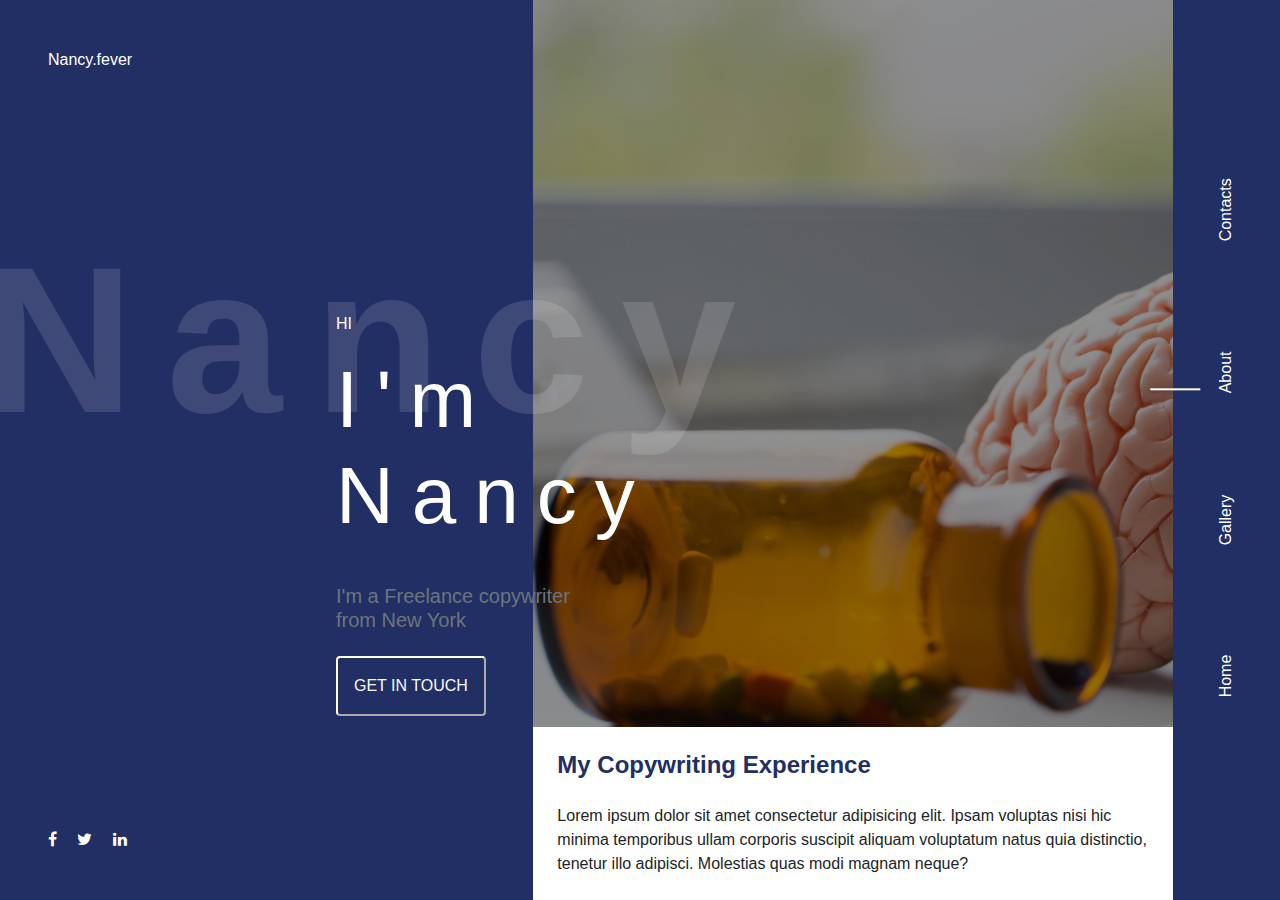
==== index.html @ 7ff62ab4 "Nancy project done. Review needed" ====
<!doctype html>
<html lang="en">

<head>
    <title>Nancy</title>
    <!-- Required meta tags -->
    <meta charset="utf-8">
    <meta name="viewport" content="width=device-width, initial-scale=1, shrink-to-fit=no">

    <!-- Bootstrap CSS -->
    <link rel="stylesheet" href="https://stackpath.bootstrapcdn.com/bootstrap/4.3.1/css/bootstrap.min.css" integrity="sha384-ggOyR0iXCbMQv3Xipma34MD+dH/1fQ784/j6cY/iJTQUOhcWr7x9JvoRxT2MZw1T" crossorigin="anonymous">

    <!--Font Awesome-->
    <link rel="stylesheet" href="https://maxcdn.bootstrapcdn.com/font-awesome/4.7.0/css/font-awesome.min.css">

    <!--External CSS-->
    <link rel="stylesheet" href="css/style.css">
</head>

<body>
    <div class="row">
        <div class="col-md-5 left px-5 py-5">
            <div>
                <a href="#" class="text-white">Nancy.fever</a>
            </div>
            <div class="text-white text">
                <p class="text-uppercase fa-1x">hi</p>
                <span>Nancy</span>
                <h1 class="fa-5x py-3 text-shadow">I'm Nancy</h1>
                <h5 class="pt-4 text-muted">I'm a Freelance copywriter</h5>
                <h5 class="pb-4 text-muted">from New York</h5>
                <button class="p-3 text-uppercase text-light bg-transparent border-white rounded ">get in touch</button>
            </div>
            <div class="left-bottom py-5">
                <a href="#"><i class="fa fa-facebook fa-1x text-white pr-3" aria-hidden="true"></i></a>
                <a href="#"><i class="fa fa-twitter fa-1x text-white pr-3" aria-hidden="true"></i></a>
                <a href="#"><i class="fa fa-linkedin fa-1x text-white" aria-hidden="true"></i></a>
            </div>

        </div>
        <div class="col-md-6 middle">
            <div class="bg-white left-bottom p-4">
                <h4 class="pb-4 experience">My Copywriting Experience</h4>
                <p class="">
                    Lorem ipsum dolor sit amet consectetur adipisicing elit. Ipsam voluptas nisi hic minima temporibus ullam corporis suscipit aliquam voluptatum natus quia distinctio, tenetur illo adipisci. Molestias quas modi magnam neque?
                </p>
            </div>
        </div>
        <div class="col-md-1 right top ">
            <div class="">
                <ul class=" px-5">
                    <li class="rote right-links"><a href="#" class="text-white">Contacts</a></li>
                    <li class="rote right-links about">
                        <a href="#" class="text-white">About</a></li>
                    <li class="rote right-links"><a href="#" class="text-white">Gallery</a></li>
                    <li class="rote right-links  "><a href="#" class="text-white">Home</a></li>
                </ul>
            </div>
        </div>
    </div>

    <!-- Optional JavaScript -->
    <!-- jQuery first, then Popper.js, then Bootstrap JS -->
    <script src="https://code.jquery.com/jquery-3.3.1.slim.min.js" integrity="sha384-q8i/X+965DzO0rT7abK41JStQIAqVgRVzpbzo5smXKp4YfRvH+8abtTE1Pi6jizo" crossorigin="anonymous"></script>
    <script src="https://cdnjs.cloudflare.com/ajax/libs/popper.js/1.14.7/umd/popper.min.js" integrity="sha384-UO2eT0CpHqdSJQ6hJty5KVphtPhzWj9WO1clHTMGa3JDZwrnQq4sF86dIHNDz0W1" crossorigin="anonymous"></script>
    <script src="https://stackpath.bootstrapcdn.com/bootstrap/4.3.1/js/bootstrap.min.js" integrity="sha384-JjSmVgyd0p3pXB1rRibZUAYoIIy6OrQ6VrjIEaFf/nJGzIxFDsf4x0xIM+B07jRM" crossorigin="anonymous"></script>
</body>

</html>
---- css/style.css ----
* {
    padding: 0 !important;
    margin: 0 !important;
    box-sizing: border-box !important;
    list-style: none;
}

*:hover {
    text-decoration: none !important;
}

.left {
    background-color: #222f64;
    min-height: 100vh;
    position: relative;
}

.right {
    background-color: #222F64;
}

span {
    position: absolute;
    font-size: 13rem;
    color: rgba(255, 255, 255, 0.13);
    top: -8rem;
    letter-spacing: 2rem;
    left: -22rem;
    font-weight: bold;
}

.text-shadow {
    letter-spacing: 18px;
}

.rote {
    transform: rotate(270deg);
}

.right-links {
    padding: 4rem 0rem !important;
}

.top {
    padding-top: 10rem !important;
    padding-bottom: 8rem !important;
}

.left-bottom {
    position: absolute;
    bottom: 0px;
}

.text {
    position: relative;
    top: 15rem !important;
    left: 18rem;
    z-index: 1;
}

.middle {
    background: url(../images/dd.jpg);
    background-size: cover;
    background-blend-mode: overlay;
    background-color: rgba(0, 0, 0, 0.438);
}

.about {
    position: relative;
}

.about::before {
    content: "";
    background-color: #fff;
    height: 50px;
    width: 2px;
    top: 0;
    left: 30%;
    position: absolute;
}

.experience {
    color: #222f64;
    font-weight: bold;
}
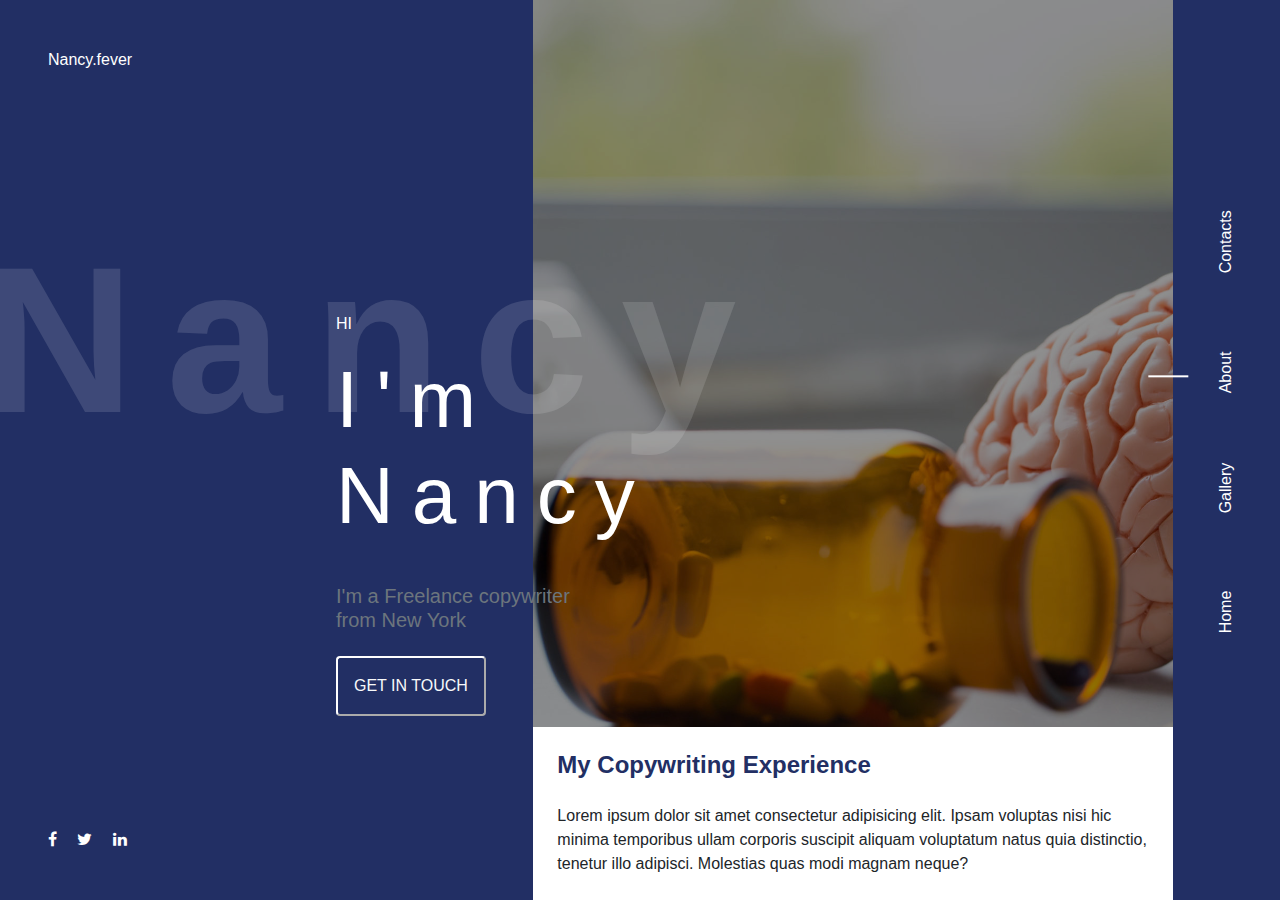
==== commit 31d43216: "right links padding adjusted to 3rem" ====
--- a/index.html
+++ b/index.html
@@ -48,7 +48,7 @@
         </div>
         <div class="col-md-1 right top ">
             <div class="">
-                <ul class=" px-5">
+                <ul class="">
                     <li class="rote right-links"><a href="#" class="text-white">Contacts</a></li>
                     <li class="rote right-links about">
                         <a href="#" class="text-white">About</a></li>
--- a/css/style.css
+++ b/css/style.css
@@ -38,7 +38,7 @@
 }
 
 .right-links {
-    padding: 4rem 0rem !important;
+    padding: 3rem 0rem !important;
 }
 
 .top {
@@ -72,10 +72,10 @@
 .about::before {
     content: "";
     background-color: #fff;
-    height: 50px;
+    height: 40px;
     width: 2px;
-    top: 0;
-    left: 30%;
+    top: -18px;
+    left: 15%;
     position: absolute;
 }
 
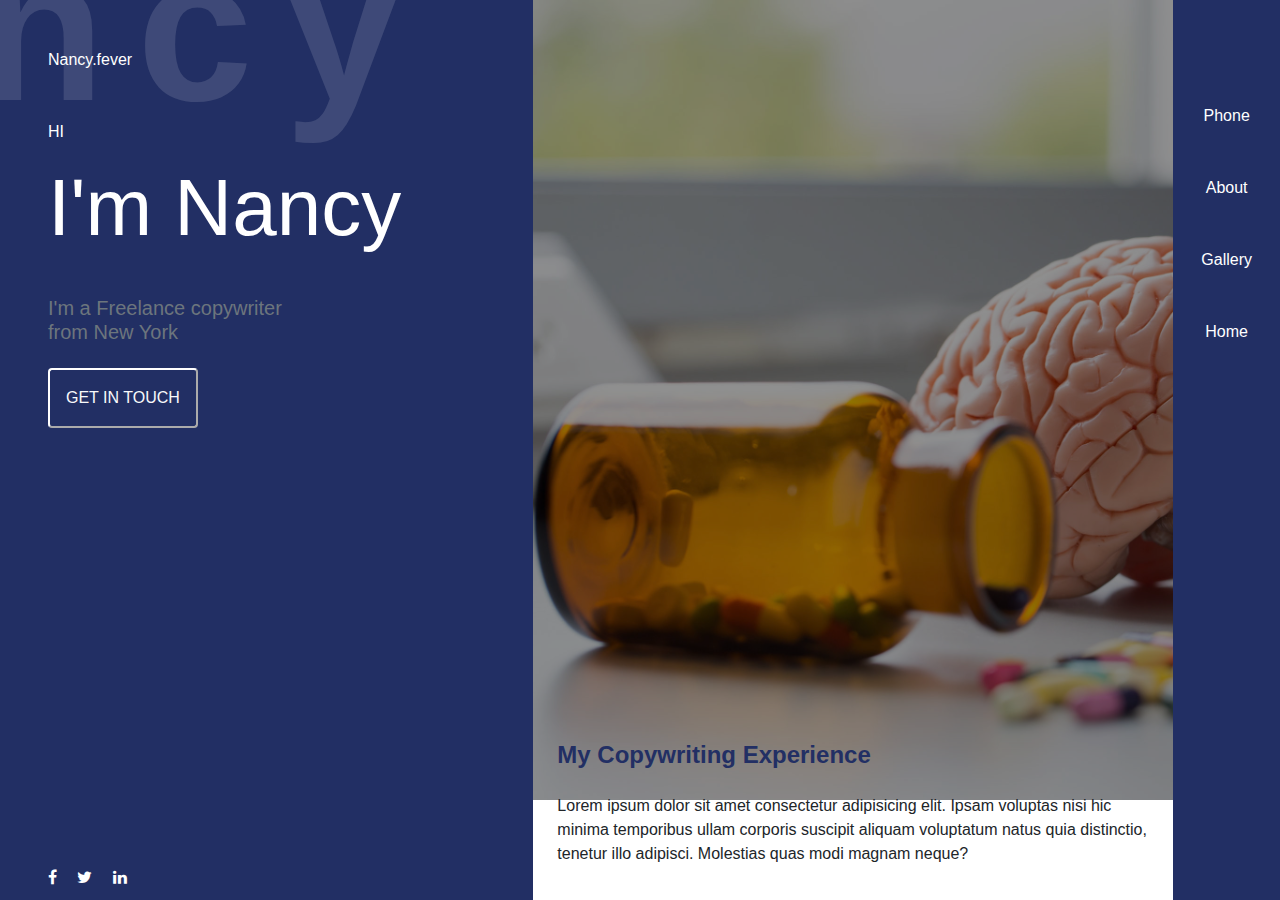
==== commit 33794be7: "media queries done" ====
--- a/index.html
+++ b/index.html
@@ -19,11 +19,11 @@
 
 <body>
     <div class="row">
-        <div class="col-md-5 left px-5 py-5">
-            <div>
+        <div class="col-md-5 left px-5 py-5 ">
+            <div class="mb-5">
                 <a href="#" class="text-white">Nancy.fever</a>
             </div>
-            <div class="text-white text">
+            <div class="text-white text zed">
                 <p class="text-uppercase fa-1x">hi</p>
                 <span>Nancy</span>
                 <h1 class="fa-5x py-3 text-shadow">I'm Nancy</h1>
@@ -31,29 +31,30 @@
                 <h5 class="pb-4 text-muted">from New York</h5>
                 <button class="p-3 text-uppercase text-light bg-transparent border-white rounded ">get in touch</button>
             </div>
-            <div class="left-bottom py-5">
+            <div class="left-bottom ">
                 <a href="#"><i class="fa fa-facebook fa-1x text-white pr-3" aria-hidden="true"></i></a>
                 <a href="#"><i class="fa fa-twitter fa-1x text-white pr-3" aria-hidden="true"></i></a>
                 <a href="#"><i class="fa fa-linkedin fa-1x text-white" aria-hidden="true"></i></a>
             </div>
 
         </div>
-        <div class="col-md-6 middle">
-            <div class="bg-white left-bottom p-4">
+        <div class="col-md-6 ">
+            <div class="middle"></div>
+            <div class="bg-transparent left-bottom p-4">
                 <h4 class="pb-4 experience">My Copywriting Experience</h4>
                 <p class="">
                     Lorem ipsum dolor sit amet consectetur adipisicing elit. Ipsam voluptas nisi hic minima temporibus ullam corporis suscipit aliquam voluptatum natus quia distinctio, tenetur illo adipisci. Molestias quas modi magnam neque?
                 </p>
             </div>
         </div>
-        <div class="col-md-1 right top ">
-            <div class="">
-                <ul class="">
-                    <li class="rote right-links"><a href="#" class="text-white">Contacts</a></li>
-                    <li class="rote right-links about">
+        <div class="col-md-1 right top px-2 ">
+            <div class="text-center">
+                <ul class="pt-5 right-links">
+                    <li class="rote px-5  py-4  "><a href="#" class="text-white">Phone</a></li>
+                    <li class="rote about px-5 py-4">
                         <a href="#" class="text-white">About</a></li>
-                    <li class="rote right-links"><a href="#" class="text-white">Gallery</a></li>
-                    <li class="rote right-links  "><a href="#" class="text-white">Home</a></li>
+                    <li class="rote px-5  py-4"><a href="#" class="text-white">Gallery</a></li>
+                    <li class="rote px-5 py-4 "><a href="#" class="text-white">Home</a></li>
                 </ul>
             </div>
         </div>
--- a/css/style.css
+++ b/css/style.css
@@ -1,85 +1,138 @@
-* {
-    padding: 0 !important;
-    margin: 0 !important;
-    box-sizing: border-box !important;
-    list-style: none;
-}
-
-*:hover {
-    text-decoration: none !important;
-}
-
-.left {
-    background-color: #222f64;
-    min-height: 100vh;
-    position: relative;
-}
-
-.right {
-    background-color: #222F64;
-}
-
-span {
-    position: absolute;
-    font-size: 13rem;
-    color: rgba(255, 255, 255, 0.13);
-    top: -8rem;
-    letter-spacing: 2rem;
-    left: -22rem;
-    font-weight: bold;
-}
-
-.text-shadow {
-    letter-spacing: 18px;
-}
-
-.rote {
-    transform: rotate(270deg);
-}
-
-.right-links {
-    padding: 3rem 0rem !important;
-}
-
-.top {
-    padding-top: 10rem !important;
-    padding-bottom: 8rem !important;
-}
-
-.left-bottom {
-    position: absolute;
-    bottom: 0px;
-}
-
-.text {
-    position: relative;
-    top: 15rem !important;
-    left: 18rem;
-    z-index: 1;
-}
-
-.middle {
-    background: url(../images/dd.jpg);
-    background-size: cover;
-    background-blend-mode: overlay;
-    background-color: rgba(0, 0, 0, 0.438);
-}
-
-.about {
-    position: relative;
-}
-
-.about::before {
-    content: "";
-    background-color: #fff;
-    height: 40px;
-    width: 2px;
-    top: -18px;
-    left: 15%;
-    position: absolute;
-}
-
-.experience {
-    color: #222f64;
-    font-weight: bold;
-}+            * {
+                padding: 0 !important;
+                margin: 0 !important;
+                box-sizing: border-box !important;
+                list-style: none;
+            }
+            
+            *:hover {
+                text-decoration: none !important;
+            }
+            
+            .left {
+                background-color: #222f64;
+                min-height: 100vh;
+                position: relative;
+            }
+            
+            .right {
+                background-color: #222F64;
+            }
+            
+            .zed {
+                z-index: 1;
+            }
+            
+            span {
+                position: absolute;
+                font-size: 13rem;
+                color: rgba(255, 255, 255, 0.13);
+                top: -8rem;
+                letter-spacing: 2rem;
+                left: -22rem;
+                font-weight: bold;
+            }
+            
+            .rote {
+                transform: rotate(270deg);
+            }
+            
+            .right-links {
+                padding-top: 23rem !important;
+            }
+            
+            .left-bottom {
+                position: absolute;
+                bottom: 10px;
+            }
+            
+            .text {
+                position: relative;
+                top: 15rem !important;
+                left: 15rem;
+                z-index: 1;
+            }
+            
+            .middle {
+                background: url(../images/dd.jpg);
+                background-size: cover;
+                background-blend-mode: overlay;
+                background-color: rgba(0, 0, 0, 0.438);
+                height: 50rem;
+            }
+            
+            .about {
+                position: relative;
+            }
+            
+            .experience {
+                color: #222f64;
+                font-weight: bold;
+            }
+            
+             ::-webkit-scrollbar {
+                width: 1rem;
+            }
+            
+             ::-webkit-scrollbar-track {
+                background: #eee;
+                border-radius: 10px;
+            }
+            
+             ::-webkit-scrollbar-thumb {
+                background: linear-gradient(to right, #fff, #222f64, #fff);
+                box-shadow: 0px 0px 3px 2px #222f64;
+                border-radius: 10px;
+            }
+            
+             ::-webkit-scrollbar-track-piece:vertical:end {
+                background: #929292;
+            }
+            
+            @media screen and (max-width:1640px) {
+                .right-links {
+                    padding-top: 5rem !important;
+                    padding-bottom: 1rem !important;
+                }
+                .text {
+                    position: static;
+                }
+                ul .px-5 {
+                    padding-left: 0px !important;
+                    padding-right: 0px !important;
+                }
+                .rote {
+                    transform: rotate(0deg);
+                }
+            }
+            
+            @media screen and (max-width:748px) {
+                .left {
+                    min-height: max-content;
+                }
+                span {
+                    display: none;
+                }
+                ul .px-5 {
+                    display: inline-block;
+                }
+                ul .py-4 {
+                    padding: 5px 10px !important;
+                }
+                ul .text-white::before {
+                    content: "";
+                    position: absolute;
+                    bottom: 0px;
+                    background: linear-gradient(to right, #222, #222f64, #fff);
+                    width: 100%;
+                    height: 2px;
+                    left: 0px;
+                    transform: scale(0);
+                    transform-origin: left;
+                    transition: .4s ease-in-out;
+                }
+                ul .text-white:hover::before {
+                    transform: scale(1);
+                    transform-origin: right;
+                }
+            }